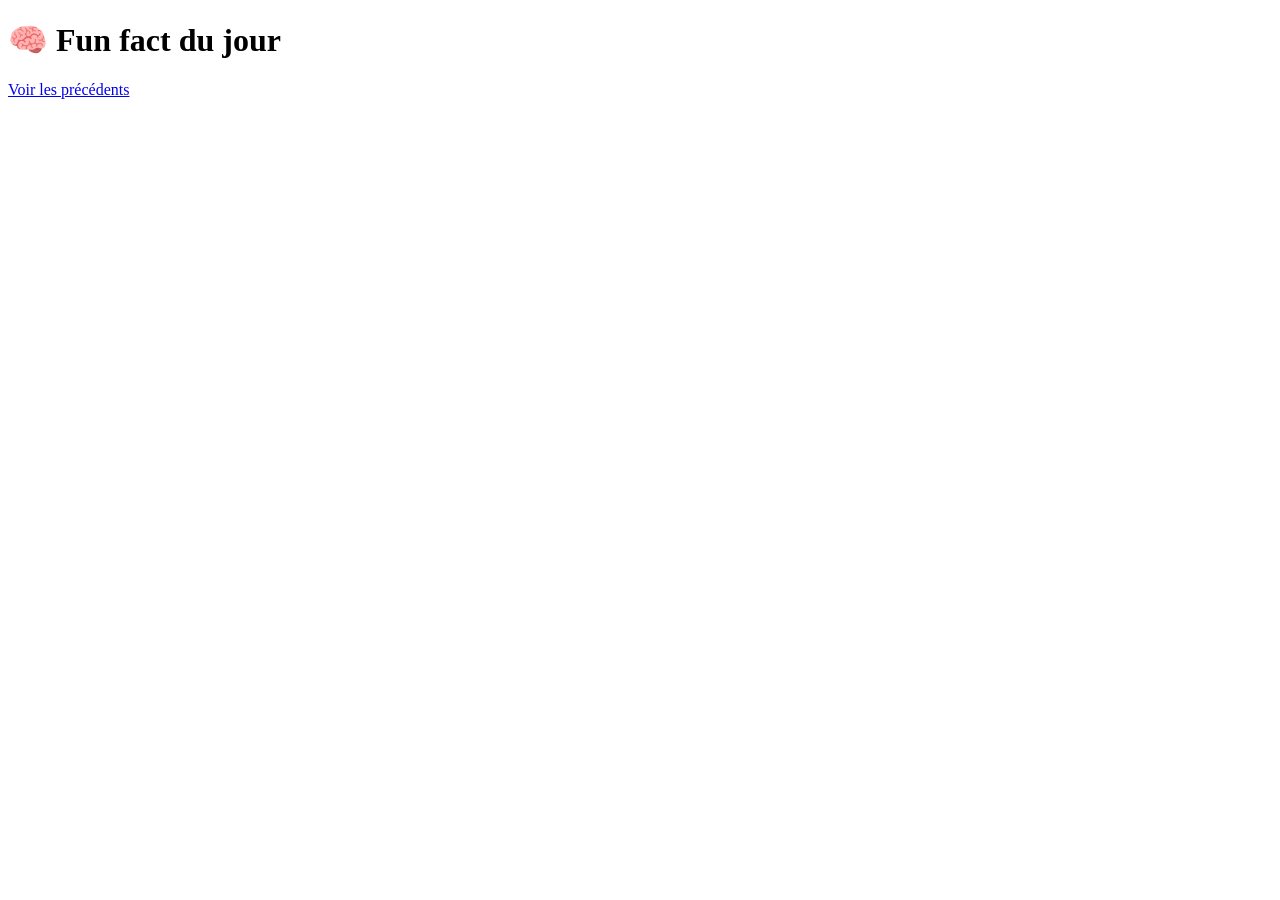
==== index.html @ d2405b90 "index.html" ====
<!DOCTYPE html>
<html lang="fr">
<head>
  <meta charset="UTF-8">
  <title>Fun Fact du Jour</title>
</head>
<body>
  <h1>🧠 Fun fact du jour</h1>
  <div id="fact"></div>

  <a href="archive.html">Voir les précédents</a>

  <script src="script.js"></script>
</body>
</html>
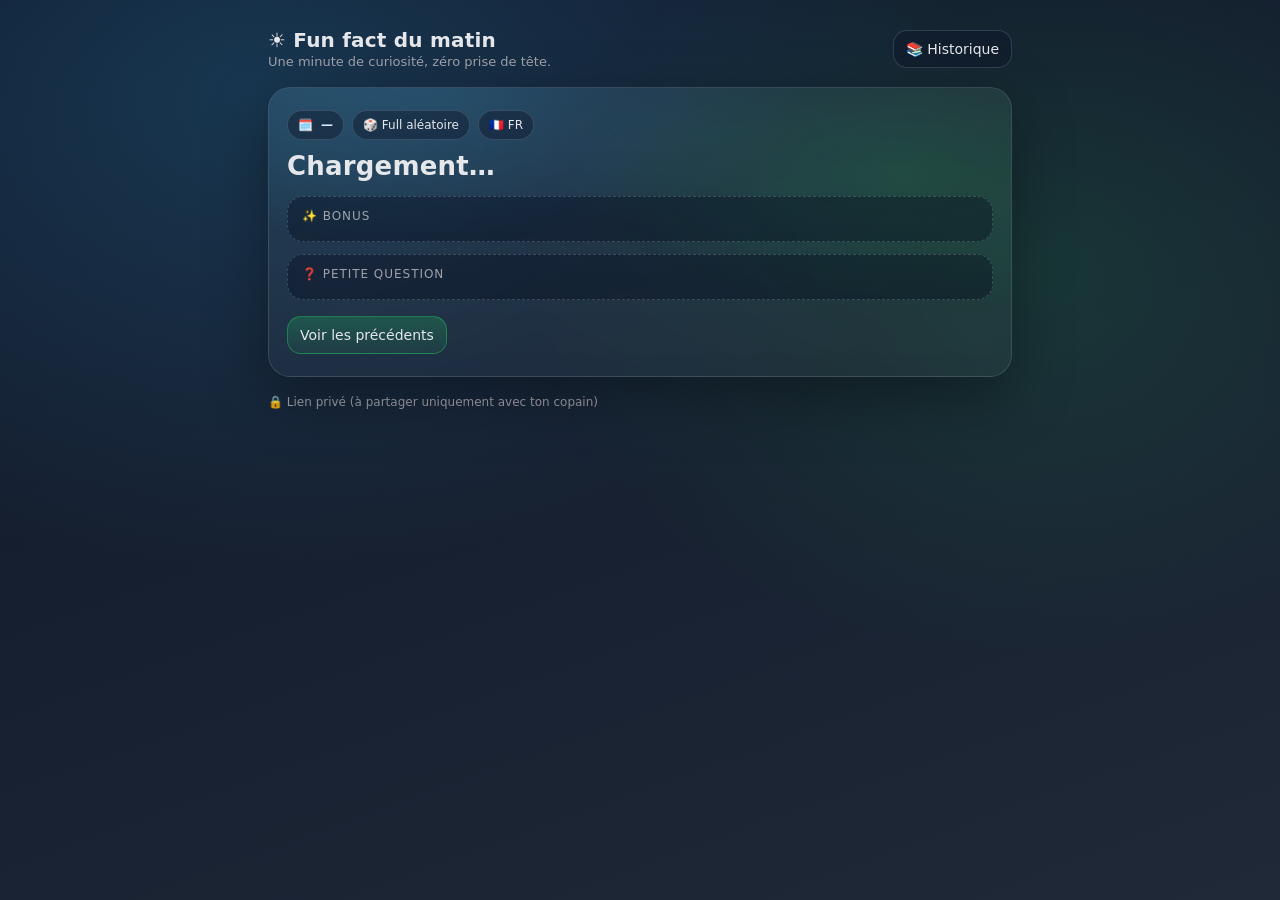
==== commit b281600c: "index.html" ====
--- a/index.html
+++ b/index.html
@@ -1,14 +1,52 @@
 <!DOCTYPE html>
 <html lang="fr">
 <head>
-  <meta charset="UTF-8">
+  <meta charset="UTF-8" />
+  <meta name="viewport" content="width=device-width, initial-scale=1"/>
   <title>Fun Fact du Jour</title>
+  <link rel="stylesheet" href="style.css">
 </head>
+
 <body>
-  <h1>🧠 Fun fact du jour</h1>
-  <div id="fact"></div>
+  <div class="container">
+    <div class="topbar">
+      <div class="brand">
+        <h1>☀️ Fun fact du matin</h1>
+        <p>Une minute de curiosité, zéro prise de tête.</p>
+      </div>
+      <a class="button" href="archive.html">📚 Historique</a>
+    </div>
 
-  <a href="archive.html">Voir les précédents</a>
+    <div class="card fade-in">
+      <div class="badges">
+        <span class="badge">🗓️ <strong id="dateBadge">—</strong></span>
+        <span class="badge">🎲 Full aléatoire</span>
+        <span class="badge">🇫🇷 FR</span>
+      </div>
+
+      <h2 class="title" id="title">Chargement…</h2>
+      <p class="fact" id="factText"></p>
+
+      <div class="callout">
+        <div class="label">✨ Bonus</div>
+        <p id="bonusText"></p>
+      </div>
+
+      <div class="callout">
+        <div class="label">❓ Petite question</div>
+        <p id="questionText"></p>
+      </div>
+
+      <div class="actions">
+        <a class="button primary" href="archive.html">Voir les précédents</a>
+      </div>
+    </div>
+
+    <div class="footer">
+      <span>🔒 Lien privé (à partager uniquement avec ton copain)</span>
+      <span id="footerNote"></span>
+    </div>
+  </div>
 
   <script src="script.js"></script>
 </body>
--- a/style.css
+++ b/style.css
@@ -0,0 +1,225 @@
+/* --- Base --- */
+:root{
+  --bg1:#0f172a;
+  --bg2:#1f2937;
+  --card:#0b1220cc;
+  --text:#e5e7eb;
+  --muted:#a1a1aa;
+  --accent:#22c55e;
+  --accent2:#38bdf8;
+  --border:#334155;
+  --shadow: 0 20px 60px rgba(0,0,0,.35);
+  --radius: 22px;
+  --max: 780px;
+  --font: ui-sans-serif, system-ui, -apple-system, Segoe UI, Roboto, Helvetica, Arial, "Apple Color Emoji","Segoe UI Emoji";
+}
+
+*{box-sizing:border-box}
+body{
+  margin:0;
+  font-family:var(--font);
+  color:var(--text);
+  min-height:100vh;
+  background:
+    radial-gradient(1200px 800px at 20% 10%, rgba(56,189,248,.18), transparent 60%),
+    radial-gradient(900px 700px at 80% 30%, rgba(34,197,94,.14), transparent 55%),
+    linear-gradient(160deg, var(--bg1), var(--bg2));
+}
+
+/* --- Layout --- */
+.container{
+  max-width:var(--max);
+  margin:0 auto;
+  padding:28px 18px 36px;
+}
+
+.topbar{
+  display:flex;
+  justify-content:space-between;
+  align-items:center;
+  gap:12px;
+  margin-bottom:18px;
+}
+
+.brand{
+  display:flex;
+  flex-direction:column;
+  gap:2px;
+}
+.brand h1{
+  font-size:20px;
+  margin:0;
+  letter-spacing:.2px;
+}
+.brand p{
+  margin:0;
+  color:var(--muted);
+  font-size:13px;
+}
+
+/* --- Card --- */
+.card{
+  background: linear-gradient(180deg, rgba(255,255,255,.06), rgba(255,255,255,.03));
+  border:1px solid rgba(148,163,184,.22);
+  border-radius:var(--radius);
+  box-shadow:var(--shadow);
+  padding:22px 18px;
+  position:relative;
+  overflow:hidden;
+  backdrop-filter: blur(10px);
+}
+
+.card:before{
+  content:"";
+  position:absolute;
+  inset:-2px;
+  background: radial-gradient(600px 250px at 20% 0%, rgba(56,189,248,.18), transparent 65%),
+              radial-gradient(500px 220px at 85% 30%, rgba(34,197,94,.14), transparent 65%);
+  pointer-events:none;
+  opacity:.9;
+}
+
+.card > *{position:relative}
+
+/* --- Fact content --- */
+.badges{
+  display:flex;
+  flex-wrap:wrap;
+  gap:8px;
+  margin-bottom:12px;
+}
+
+.badge{
+  display:inline-flex;
+  align-items:center;
+  gap:8px;
+  padding:7px 10px;
+  border-radius:999px;
+  font-size:12px;
+  color:var(--text);
+  border:1px solid rgba(148,163,184,.25);
+  background: rgba(15,23,42,.45);
+}
+
+.badge strong{
+  font-weight:600;
+  color: #dbeafe;
+}
+
+.title{
+  font-size:26px;
+  line-height:1.15;
+  margin:0 0 10px;
+  letter-spacing:.2px;
+}
+
+.fact{
+  font-size:16px;
+  line-height:1.55;
+  margin:0 0 14px;
+  color:#f3f4f6;
+}
+
+.callout{
+  margin:12px 0;
+  padding:12px 14px;
+  border-radius:16px;
+  border:1px dashed rgba(148,163,184,.3);
+  background: rgba(2,6,23,.35);
+}
+
+.callout .label{
+  font-size:12px;
+  color:var(--muted);
+  text-transform:uppercase;
+  letter-spacing:.08em;
+  margin-bottom:6px;
+}
+
+.callout p{
+  margin:0;
+  line-height:1.5;
+  color:#e5e7eb;
+}
+
+/* --- Buttons / links --- */
+.actions{
+  display:flex;
+  flex-wrap:wrap;
+  gap:10px;
+  margin-top:16px;
+}
+
+a.button{
+  display:inline-flex;
+  align-items:center;
+  justify-content:center;
+  gap:8px;
+  text-decoration:none;
+  padding:10px 12px;
+  border-radius:14px;
+  border:1px solid rgba(148,163,184,.25);
+  background: rgba(15,23,42,.5);
+  color:var(--text);
+  font-size:14px;
+  transition: transform .12s ease, background .12s ease, border-color .12s ease;
+}
+
+a.button:hover{
+  transform: translateY(-1px);
+  background: rgba(15,23,42,.65);
+  border-color: rgba(56,189,248,.35);
+}
+
+a.button.primary{
+  border-color: rgba(34,197,94,.45);
+  background: linear-gradient(180deg, rgba(34,197,94,.25), rgba(34,197,94,.08));
+}
+
+a.button.primary:hover{
+  border-color: rgba(34,197,94,.6);
+}
+
+/* --- Footer --- */
+.footer{
+  margin-top:18px;
+  display:flex;
+  justify-content:space-between;
+  gap:12px;
+  color:var(--muted);
+  font-size:12px;
+  flex-wrap:wrap;
+}
+
+/* --- Archive list --- */
+.list{
+  display:grid;
+  gap:12px;
+}
+
+.item{
+  padding:14px 14px;
+  border-radius:18px;
+  border:1px solid rgba(148,163,184,.2);
+  background: rgba(2,6,23,.35);
+}
+
+.item h3{
+  margin:0 0 6px;
+  font-size:15px;
+}
+.item p{
+  margin:0;
+  color:#e5e7eb;
+  line-height:1.5;
+  font-size:14px;
+}
+
+/* --- small animation --- */
+.fade-in{
+  animation: fade .35s ease-out both;
+}
+@keyframes fade{
+  from{opacity:0; transform: translateY(6px)}
+  to{opacity:1; transform: translateY(0)}
+}
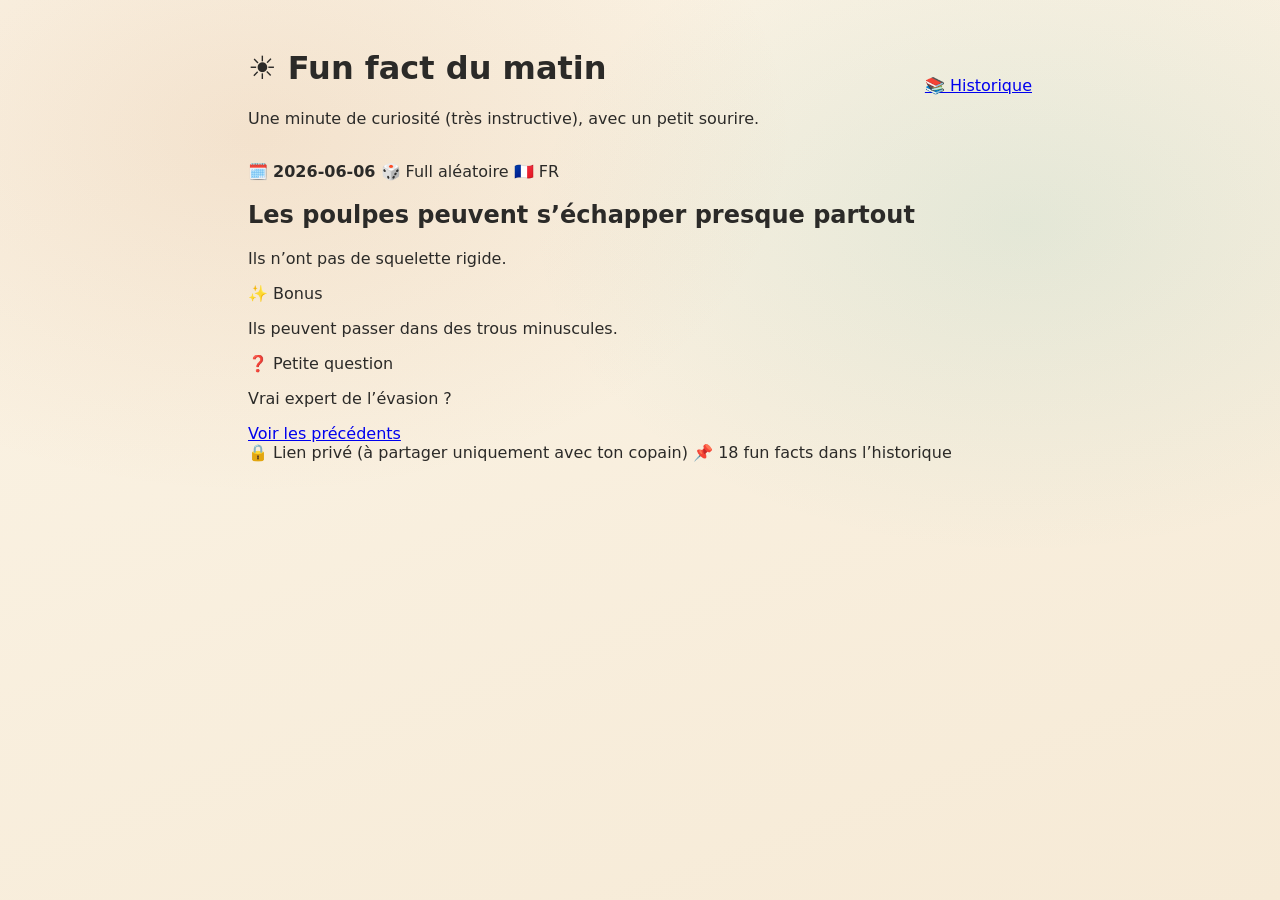
==== commit 1ea577c3: "Update index.html" ====
--- a/index.html
+++ b/index.html
@@ -3,7 +3,7 @@
 <head>
   <meta charset="UTF-8" />
   <meta name="viewport" content="width=device-width, initial-scale=1"/>
-  <title>Fun Fact du Jour</title>
+  <title>Fun Fact du matin</title>
   <link rel="stylesheet" href="style.css">
 </head>
 
@@ -12,7 +12,7 @@
     <div class="topbar">
       <div class="brand">
         <h1>☀️ Fun fact du matin</h1>
-        <p>Une minute de curiosité, zéro prise de tête.</p>
+        <p>Une minute de curiosité (très instructive), avec un petit sourire.</p>
       </div>
       <a class="button" href="archive.html">📚 Historique</a>
     </div>
@@ -39,6 +39,9 @@
 
       <div class="actions">
         <a class="button primary" href="archive.html">Voir les précédents</a>
+        <a class="button" id="sourceBtn" href="#" target="_blank" rel="noopener noreferrer" style="display:none;">
+          📌 Source
+        </a>
       </div>
     </div>
 
--- a/style.css
+++ b/style.css
@@ -1,16 +1,15 @@
-/* --- Base --- */
 :root{
-  --bg1:#0f172a;
-  --bg2:#1f2937;
-  --card:#0b1220cc;
-  --text:#e5e7eb;
-  --muted:#a1a1aa;
-  --accent:#22c55e;
-  --accent2:#38bdf8;
-  --border:#334155;
-  --shadow: 0 20px 60px rgba(0,0,0,.35);
+  --bg:#fbf4e6;         /* crème */
+  --bg2:#f6ead6;        /* crème un peu plus foncé */
+  --card:#fffaf0;       /* carte ivoire */
+  --text:#2b2a28;       /* texte foncé */
+  --muted:#6b645a;      /* texte secondaire */
+  --accent:#c06b2b;     /* caramel */
+  --accent2:#2a9d8f;    /* vert doux */
+  --border:#e6d6bf;
+  --shadow: 0 18px 50px rgba(43,42,40,.12);
   --radius: 22px;
-  --max: 780px;
+  --max: 820px;
   --font: ui-sans-serif, system-ui, -apple-system, Segoe UI, Roboto, Helvetica, Arial, "Apple Color Emoji","Segoe UI Emoji";
 }
 
@@ -21,12 +20,11 @@
   color:var(--text);
   min-height:100vh;
   background:
-    radial-gradient(1200px 800px at 20% 10%, rgba(56,189,248,.18), transparent 60%),
-    radial-gradient(900px 700px at 80% 30%, rgba(34,197,94,.14), transparent 55%),
-    linear-gradient(160deg, var(--bg1), var(--bg2));
+    radial-gradient(900px 600px at 20% 15%, rgba(192,107,43,.12), transparent 60%),
+    radial-gradient(900px 600px at 80% 25%, rgba(42,157,143,.10), transparent 55%),
+    linear-gradient(160deg, var(--bg), var(--bg2));
 }
 
-/* --- Layout --- */
 .container{
   max-width:var(--max);
   margin:0 auto;
@@ -41,185 +39,3 @@
   margin-bottom:18px;
 }
 
-.brand{
-  display:flex;
-  flex-direction:column;
-  gap:2px;
-}
-.brand h1{
-  font-size:20px;
-  margin:0;
-  letter-spacing:.2px;
-}
-.brand p{
-  margin:0;
-  color:var(--muted);
-  font-size:13px;
-}
-
-/* --- Card --- */
-.card{
-  background: linear-gradient(180deg, rgba(255,255,255,.06), rgba(255,255,255,.03));
-  border:1px solid rgba(148,163,184,.22);
-  border-radius:var(--radius);
-  box-shadow:var(--shadow);
-  padding:22px 18px;
-  position:relative;
-  overflow:hidden;
-  backdrop-filter: blur(10px);
-}
-
-.card:before{
-  content:"";
-  position:absolute;
-  inset:-2px;
-  background: radial-gradient(600px 250px at 20% 0%, rgba(56,189,248,.18), transparent 65%),
-              radial-gradient(500px 220px at 85% 30%, rgba(34,197,94,.14), transparent 65%);
-  pointer-events:none;
-  opacity:.9;
-}
-
-.card > *{position:relative}
-
-/* --- Fact content --- */
-.badges{
-  display:flex;
-  flex-wrap:wrap;
-  gap:8px;
-  margin-bottom:12px;
-}
-
-.badge{
-  display:inline-flex;
-  align-items:center;
-  gap:8px;
-  padding:7px 10px;
-  border-radius:999px;
-  font-size:12px;
-  color:var(--text);
-  border:1px solid rgba(148,163,184,.25);
-  background: rgba(15,23,42,.45);
-}
-
-.badge strong{
-  font-weight:600;
-  color: #dbeafe;
-}
-
-.title{
-  font-size:26px;
-  line-height:1.15;
-  margin:0 0 10px;
-  letter-spacing:.2px;
-}
-
-.fact{
-  font-size:16px;
-  line-height:1.55;
-  margin:0 0 14px;
-  color:#f3f4f6;
-}
-
-.callout{
-  margin:12px 0;
-  padding:12px 14px;
-  border-radius:16px;
-  border:1px dashed rgba(148,163,184,.3);
-  background: rgba(2,6,23,.35);
-}
-
-.callout .label{
-  font-size:12px;
-  color:var(--muted);
-  text-transform:uppercase;
-  letter-spacing:.08em;
-  margin-bottom:6px;
-}
-
-.callout p{
-  margin:0;
-  line-height:1.5;
-  color:#e5e7eb;
-}
-
-/* --- Buttons / links --- */
-.actions{
-  display:flex;
-  flex-wrap:wrap;
-  gap:10px;
-  margin-top:16px;
-}
-
-a.button{
-  display:inline-flex;
-  align-items:center;
-  justify-content:center;
-  gap:8px;
-  text-decoration:none;
-  padding:10px 12px;
-  border-radius:14px;
-  border:1px solid rgba(148,163,184,.25);
-  background: rgba(15,23,42,.5);
-  color:var(--text);
-  font-size:14px;
-  transition: transform .12s ease, background .12s ease, border-color .12s ease;
-}
-
-a.button:hover{
-  transform: translateY(-1px);
-  background: rgba(15,23,42,.65);
-  border-color: rgba(56,189,248,.35);
-}
-
-a.button.primary{
-  border-color: rgba(34,197,94,.45);
-  background: linear-gradient(180deg, rgba(34,197,94,.25), rgba(34,197,94,.08));
-}
-
-a.button.primary:hover{
-  border-color: rgba(34,197,94,.6);
-}
-
-/* --- Footer --- */
-.footer{
-  margin-top:18px;
-  display:flex;
-  justify-content:space-between;
-  gap:12px;
-  color:var(--muted);
-  font-size:12px;
-  flex-wrap:wrap;
-}
-
-/* --- Archive list --- */
-.list{
-  display:grid;
-  gap:12px;
-}
-
-.item{
-  padding:14px 14px;
-  border-radius:18px;
-  border:1px solid rgba(148,163,184,.2);
-  background: rgba(2,6,23,.35);
-}
-
-.item h3{
-  margin:0 0 6px;
-  font-size:15px;
-}
-.item p{
-  margin:0;
-  color:#e5e7eb;
-  line-height:1.5;
-  font-size:14px;
-}
-
-/* --- small animation --- */
-.fade-in{
-  animation: fade .35s ease-out both;
-}
-@keyframes fade{
-  from{opacity:0; transform: translateY(6px)}
-  to{opacity:1; transform: translateY(0)}
-}
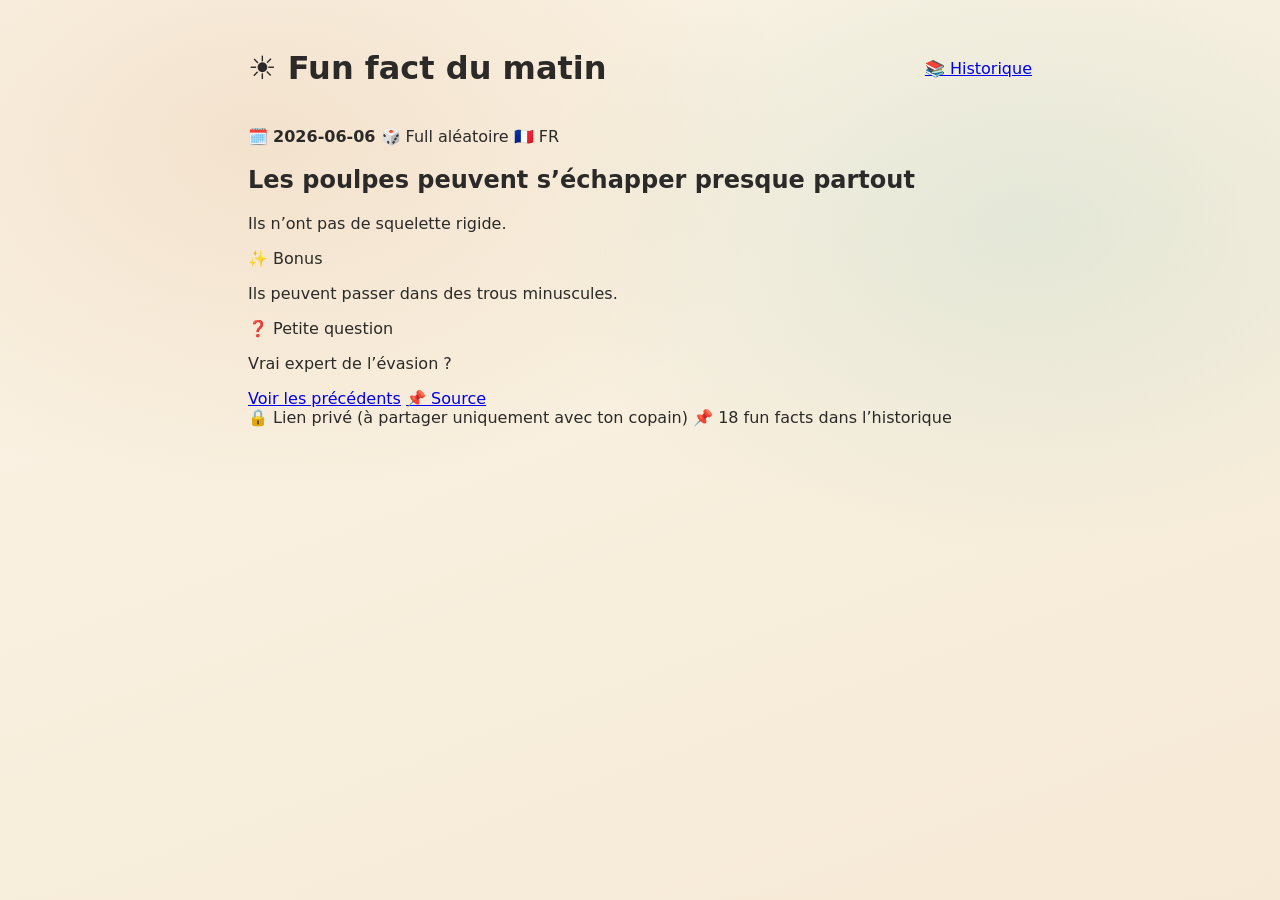
==== commit da9d15a3: "Update index.html" ====
--- a/index.html
+++ b/index.html
@@ -12,7 +12,6 @@
     <div class="topbar">
       <div class="brand">
         <h1>☀️ Fun fact du matin</h1>
-        <p>Une minute de curiosité (très instructive), avec un petit sourire.</p>
       </div>
       <a class="button" href="archive.html">📚 Historique</a>
     </div>
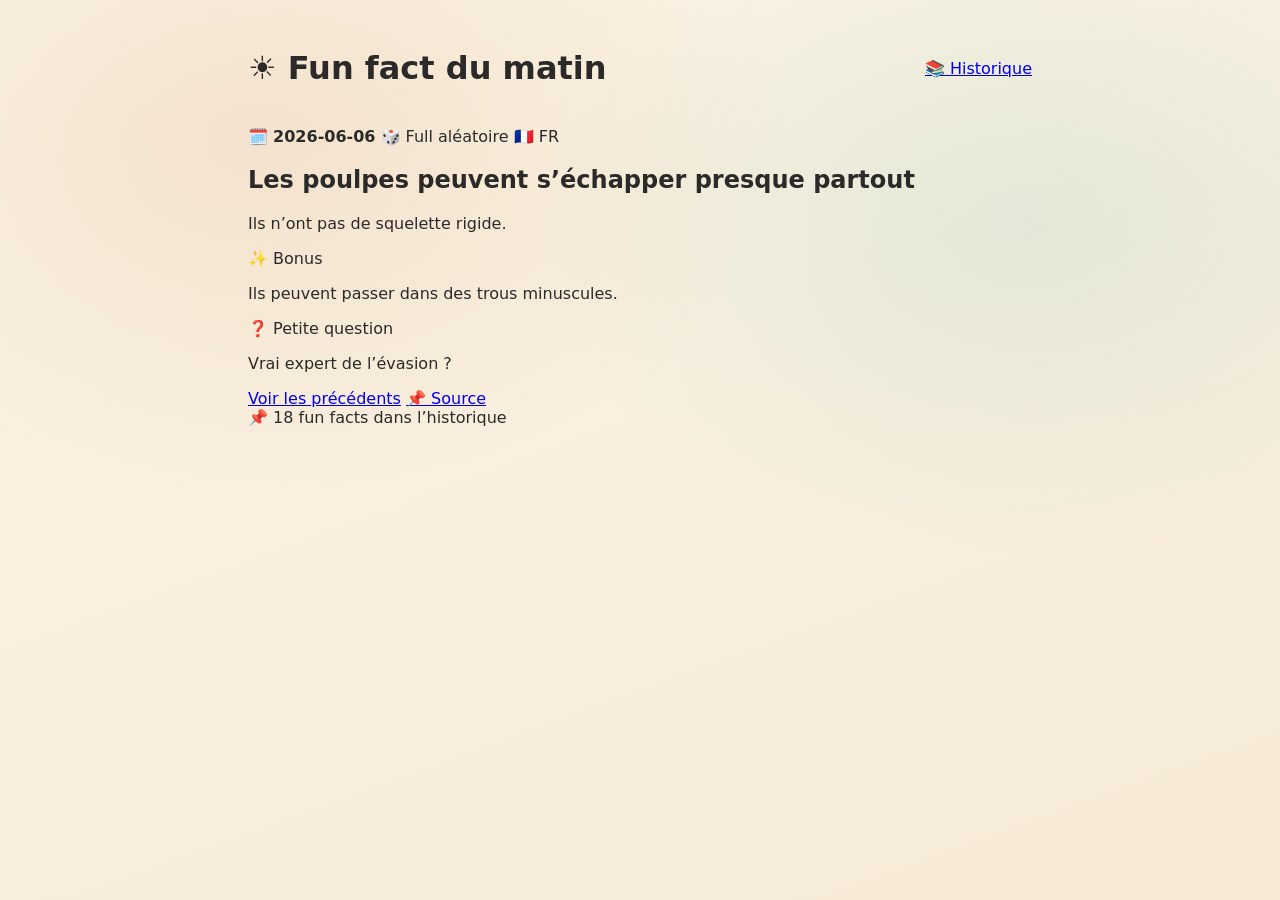
==== commit 63a55c93: "Update index.html" ====
--- a/index.html
+++ b/index.html
@@ -45,7 +45,6 @@
     </div>
 
     <div class="footer">
-      <span>🔒 Lien privé (à partager uniquement avec ton copain)</span>
       <span id="footerNote"></span>
     </div>
   </div>
